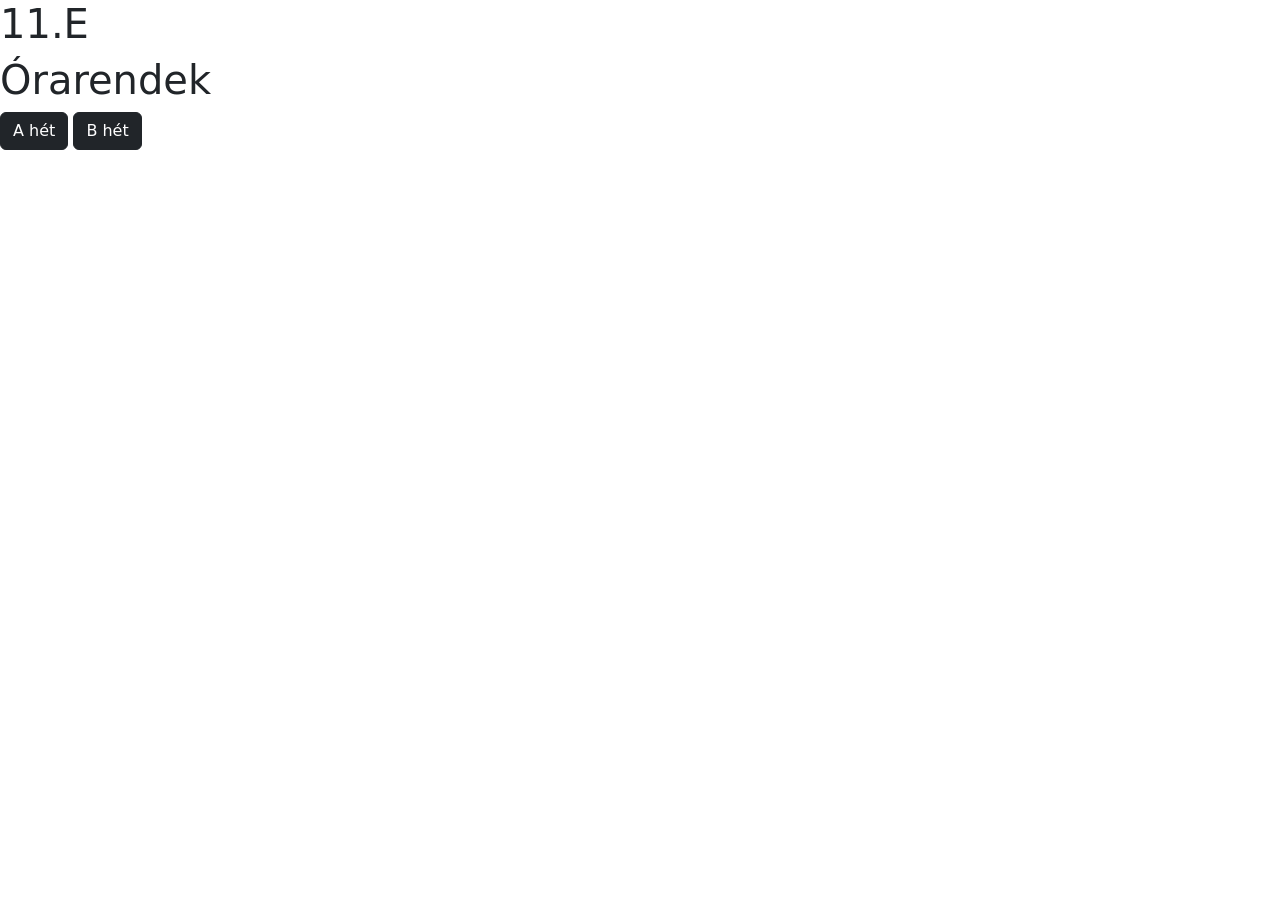
==== html/index.html @ 5a1b6c70 "folderek" ====
<!DOCTYPE html>
<html lang="hu">
<head>
    <meta charset="UTF-8">
    <meta name="viewport" content="width=device-width, initial-scale=1.0">
    <link rel="stylesheet" href="https://cdn.jsdelivr.net/npm/bootstrap@5.3.8/dist/css/bootstrap.min.css">
    <link rel="stylesheet" href="style.css">
    <title>11.E</title>
</head>
<body>
    <header>
        <h1 id="cim">11.E</h1>
    </header>
    <div class="gombok">
        <h1 id="cim">Órarendek</h1>
        <a class=" btn btn-dark gomb" href="a.html">A hét</a>
        <a class="btn btn-dark gomb" href="b.html">B hét</a>
    </div>
</body>
</html>
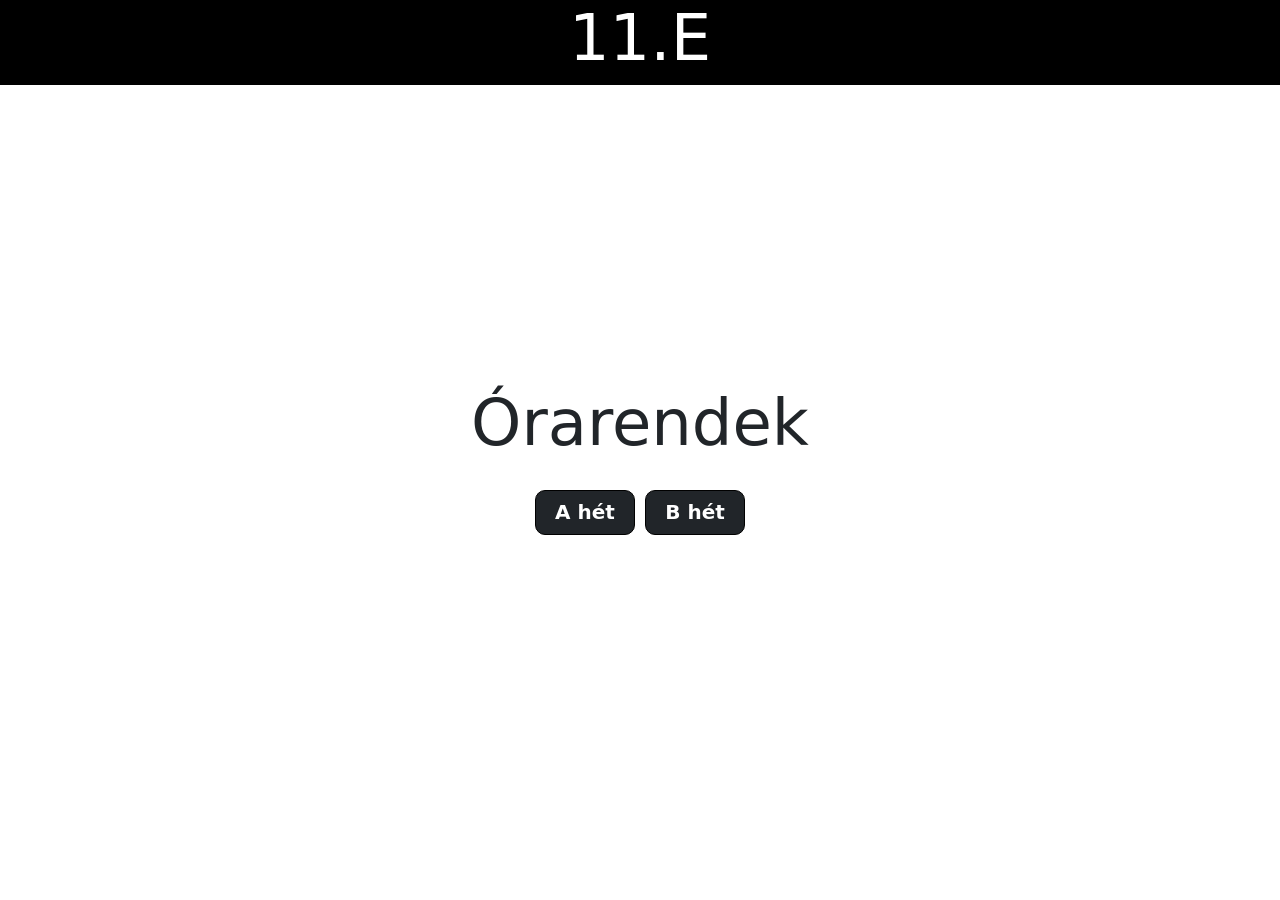
==== commit 64a57216: "return button and fix" ====
--- a/html/index.html
+++ b/html/index.html
@@ -4,12 +4,14 @@
     <meta charset="UTF-8">
     <meta name="viewport" content="width=device-width, initial-scale=1.0">
     <link rel="stylesheet" href="https://cdn.jsdelivr.net/npm/bootstrap@5.3.8/dist/css/bootstrap.min.css">
-    <link rel="stylesheet" href="style.css">
+    <link rel="stylesheet" href="/css/style.css">
     <title>11.E</title>
 </head>
 <body>
     <header>
+        <nav class="nav">
         <h1 id="cim">11.E</h1>
+        </nav>
     </header>
     <div class="gombok">
         <h1 id="cim">Órarendek</h1>
--- a/css/style.css
+++ b/css/style.css
@@ -0,0 +1,36 @@
+nav{
+    justify-content: center;
+    background-color: black;
+    color: white;
+}
+
+#vissza{
+    margin-top: 20px;
+    position: absolute;
+    left: 15px;
+}
+
+
+#cim{
+    text-align: center;
+    font-size: 64px;
+}
+
+.gombok{
+    margin-top: 300px;
+    font-size: 32px;
+       text-align: center;
+    
+}
+
+.gomb{
+    font-weight: bold;
+    font-size: 20px;
+    margin-top: 20px;
+    width: 100px;
+    height: 45px;
+    text-align: center;
+    border: solid 1px black;
+    border-radius: 10px;
+    text-decoration: none;
+}
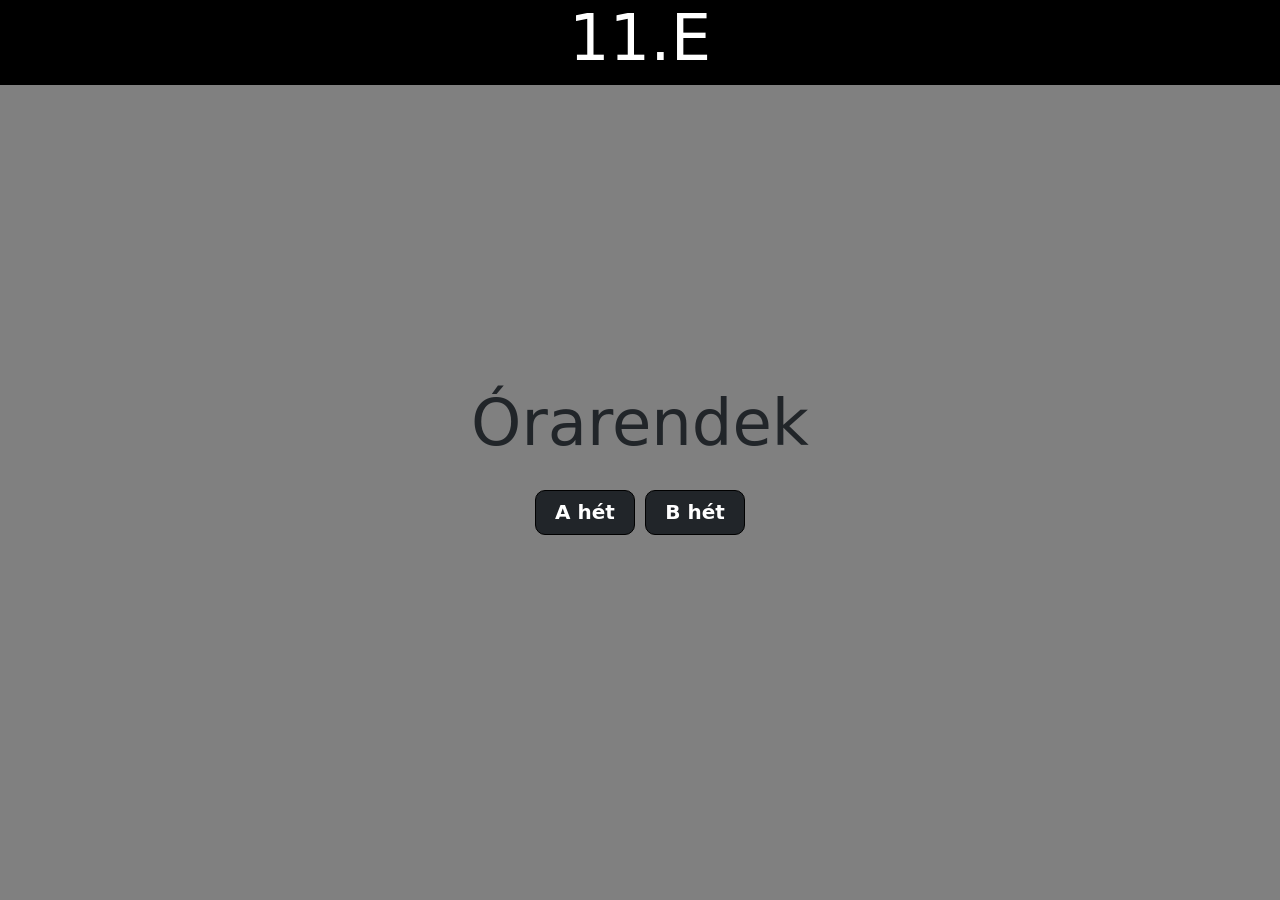
==== commit f105e8b6: "Noemi intezte" ====
--- a/html/index.html
+++ b/html/index.html
@@ -4,7 +4,7 @@
     <meta charset="UTF-8">
     <meta name="viewport" content="width=device-width, initial-scale=1.0">
     <link rel="stylesheet" href="https://cdn.jsdelivr.net/npm/bootstrap@5.3.8/dist/css/bootstrap.min.css">
-    <link rel="stylesheet" href="/css/style.css">
+        <link rel="stylesheet" href="/css/style.css">
     <title>11.E</title>
 </head>
 <body>
--- a/css/style.css
+++ b/css/style.css
@@ -1,3 +1,19 @@
+body{
+    background-color: grey;
+}
+
+.infok{
+text-align: center;
+font-weight: bold;
+margin-top: 20px;
+}
+
+.orarend{
+    position: absolute;
+    left: 300px;
+    border: solid 2px black;
+}
+
 nav{
     justify-content: center;
     background-color: black;
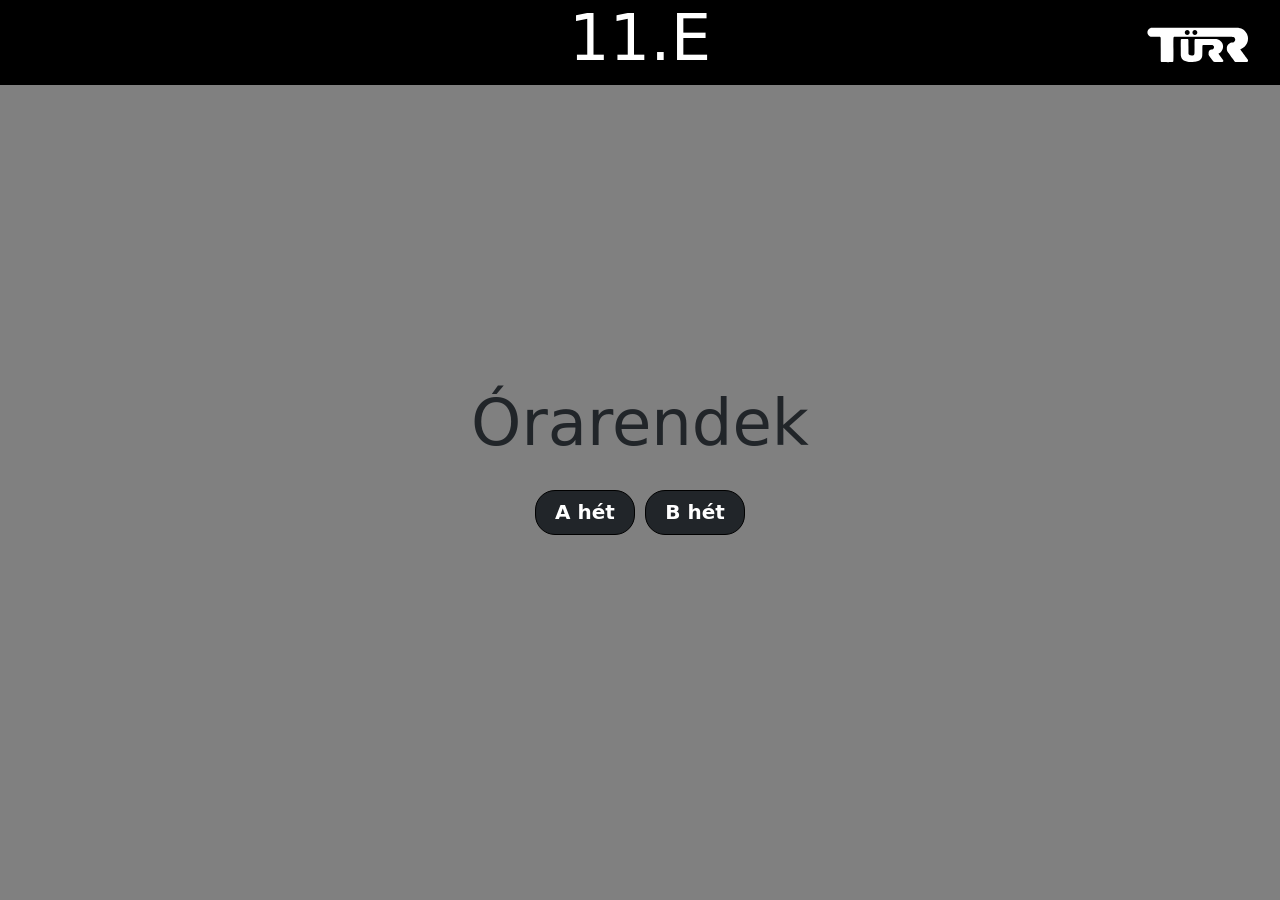
==== commit 581f3307: "responsivity" ====
--- a/html/index.html
+++ b/html/index.html
@@ -11,6 +11,7 @@
     <header>
         <nav class="nav">
         <h1 id="cim">11.E</h1>
+        <img id="turrlogo" src="/img/turr_logo_web_57d8e58973_white.svg" alt="Türr logó">
         </nav>
     </header>
     <div class="gombok">
--- a/css/style.css
+++ b/css/style.css
@@ -1,17 +1,22 @@
 body{
-    background-color: grey;
+    background-color: gray;
 }
 
 .infok{
-text-align: center;
-font-weight: bold;
-margin-top: 20px;
+    text-align: center;
+    font-weight: bold;
+    margin-top: 20px;
 }
 
 .orarend{
-    position: absolute;
-    left: 300px;
-    border: solid 2px black;
+    width: 100%;
+    overflow-x: auto;
+}
+
+.orarend table{
+    width: 100%;
+    min-width: 1600px;
+    table-layout: fixed;
 }
 
 nav{
@@ -35,7 +40,7 @@
 .gombok{
     margin-top: 300px;
     font-size: 32px;
-       text-align: center;
+    text-align: center;
     
 }
 
@@ -47,6 +52,76 @@
     height: 45px;
     text-align: center;
     border: solid 1px black;
-    border-radius: 10px;
+    border-radius: 20px;
     text-decoration: none;
+}
+
+table, th, td{
+    border: 1px solid black;
+}
+
+.ora{
+    position: relative;
+    height: 80px;
+    width: 150px;
+}
+
+.csoport{
+    position: absolute;
+    top: 5px;
+    right: 5px;
+    font-size: 13px;
+}
+
+.tantargy{
+    position: absolute;
+    top: 50%;
+    left: 50%;
+    transform: translate(-50%, -50%);
+}
+
+.terem{
+    position: absolute;
+    bottom: 5px;
+    left: 5px;
+    font-size: 10px;
+}
+
+.tanar{
+    position: absolute;
+    bottom: 5px;
+    right: 5px;
+    font-size: 10px;
+}
+
+th, td{
+    background-color: rgb(209, 209, 209);
+}
+
+th:first-child,
+td:first-child{
+    width: 5%;
+}
+
+th{
+    text-align: center;
+}
+
+#het{
+    font-size: 30px;
+}
+
+a{
+    color: darkblue;
+}
+
+#sotet{
+    background-color: rgb(180, 180, 180);
+}
+
+#turrlogo{
+    position: absolute;
+    width: 150px;
+    height: 100px;
+    right: 5px;
 }
